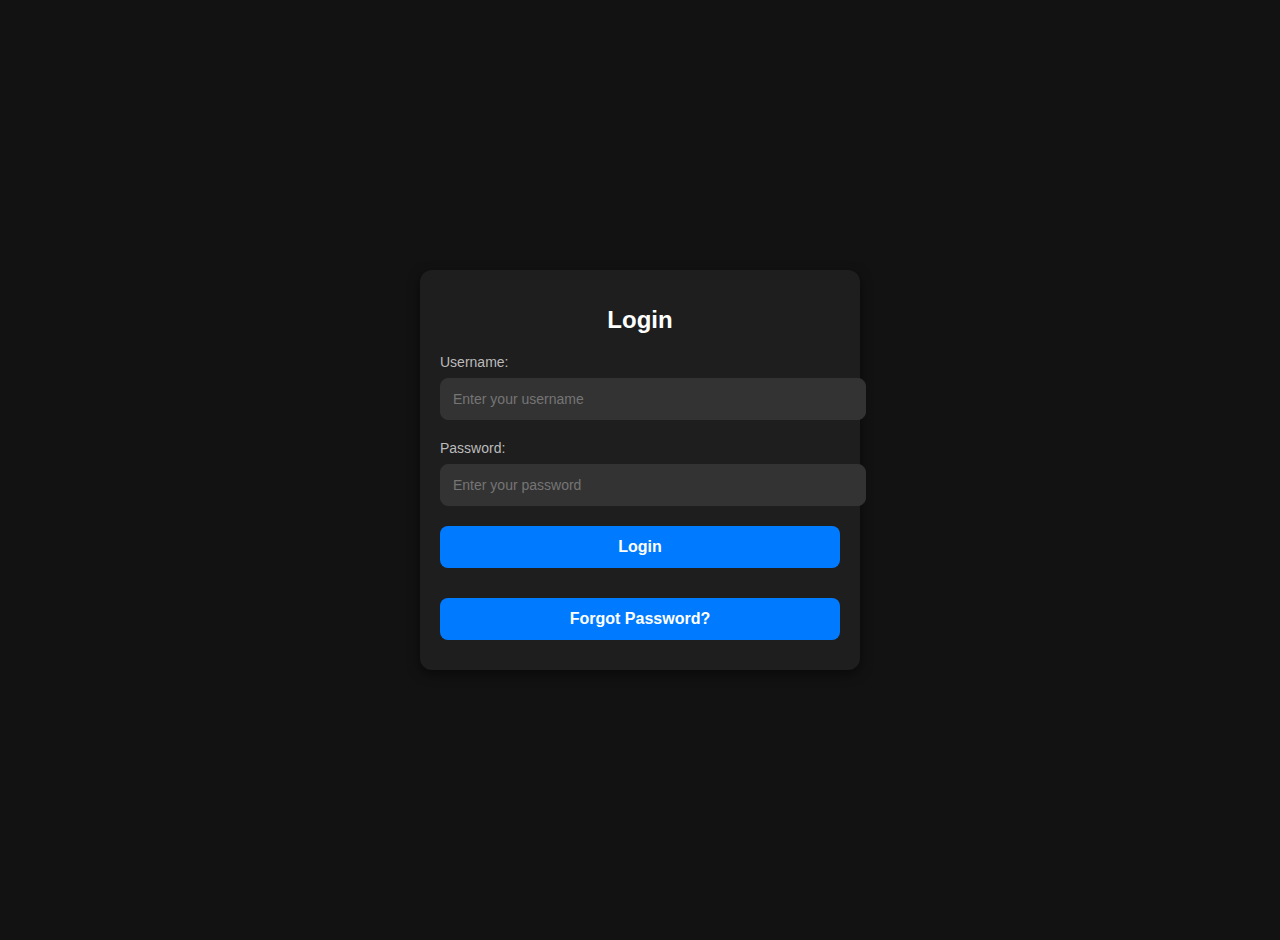
==== index.html @ 1c436465 "Initial commit" ====
<!DOCTYPE html>
<html lang="en">

<head>
    <meta charset="UTF-8">
    <meta name="viewport" content="width=device-width, initial-scale=1.0">
    <title>KTApp - Login</title>
    <link rel="stylesheet" href="css/styles.css">
</head>

<body>
    <div class="container">
        <h1>Login</h1>
        <form id="loginForm">
            <div class="form-group">
                <label for="username">Username:</label>
                <input type="text" id="username" name="username" placeholder="Enter your username" required>
            </div>
            <div class="form-group">
                <label for="password">Password:</label>
                <input type="password" id="password" name="password" placeholder="Enter your password" required>
            </div>
            <button type="submit">Login</button>
            <div id="status"></div>
        </form>
        <button id="resetPassword">Forgot Password?</button>
        <div id="resetForm" style="display: none;">
            <form id="otpForm">
                <div class="form-group">
                    <label for="otpUsername">Username:</label>
                    <input type="text" id="otpUsername" name="otpUsername" placeholder="Enter your username" required>
                </div>
                <button type="submit">Send OTP</button>
                <div id="otpStatus"></div>
            </form>
            <form id="newPasswordForm" style="display: none;">
                <div class="form-group">
                    <label for="otp">OTP:</label>
                    <input type="text" id="otp" name="otp" placeholder="Enter the OTP" required>
                </div>
                <div class="form-group">
                    <label for="newPassword">New Password:</label>
                    <input type="password" id="newPassword" name="newPassword" placeholder="Enter your new password"
                        required>
                </div>
                <button type="submit">Reset Password</button>
                <div id="newPasswordStatus"></div>
            </form>
        </div>
    </div>
    <script src="js/script.js"></script>
</body>

</html>
---- css/styles.css ----
/* General Styles */
body {
    font-family: -apple-system, BlinkMacSystemFont, "Segoe UI", Roboto, "Helvetica Neue", Arial, sans-serif;
    background-color: #121212;
    color: #E0E0E0;
    display: flex;
    justify-content: center;
    align-items: center;
    height: 100vh;
    margin: 0;
    padding: 20px;
}

.container {
    background-color: #1E1E1E;
    padding: 20px;
    border-radius: 12px;
    box-shadow: 0 4px 12px rgba(0, 0, 0, 0.5);
    width: 100%;
    max-width: 400px;
    margin: 10px;
}

h1 {
    font-size: 24px;
    font-weight: 600;
    margin-bottom: 20px;
    text-align: center;
    color: #FFFFFF;
}

.form-group {
    margin-bottom: 20px;
}

label {
    display: block;
    margin-bottom: 8px;
    font-size: 14px;
    color: #BBBBBB;
}

input {
    width: 100%;
    padding: 12px;
    border: 1px solid #333;
    border-radius: 8px;
    font-size: 14px;
    background-color: #333;
    color: #E0E0E0;
}

button {
    width: 100%;
    padding: 12px;
    background-color: #007bff;
    color: white;
    border: none;
    border-radius: 8px;
    cursor: pointer;
    font-size: 16px;
    font-weight: 600;
    transition: background-color 0.3s ease;
    margin-bottom: 10px;
}

button:hover {
    background-color: #0056b3;
}

#status {
    margin-top: 20px;
    text-align: center;
    font-size: 14px;
    color: red;
}

.employee h2,
.year h3,
.month h4,
.day h5 {
    cursor: pointer;
    padding: 10px;
    border: 1px solid #333;
    margin: 5px 0;
    background-color: #333;
    color: #E0E0E0;
    border-radius: 8px;
}

.employee h2:hover,
.year h3:hover,
.month h4:hover,
.day h5:hover {
    background-color: #444;
}

p {
    margin: 5px 0;
}

table {
    width: 100%;
    border-collapse: collapse;
    margin-bottom: 20px;
}

table,
th,
td {
    border: 1px solid #333;
}

th,
td {
    padding: 10px;
    text-align: left;
}

th {
    background-color: #333;
    color: #E0E0E0;
}

td {
    background-color: #1E1E1E;
}

/* Grid and Table Enhancements */
.grid-container {
    display: grid;
    grid-template-columns: repeat(auto-fit, minmax(200px, 1fr));
    gap: 10px;
}

.grid-item {
    background-color: #1E1E1E;
    padding: 20px;
    border-radius: 8px;
    box-shadow: 0 4px 8px rgba(0, 0, 0, 0.3);
}

.table-responsive {
    overflow-x: auto;
}

@media (max-width: 600px) {
    .container {
        width: 100%;
        padding: 15px;
    }

    input,
    button {
        padding: 10px;
    }

    h1 {
        font-size: 20px;
    }
}
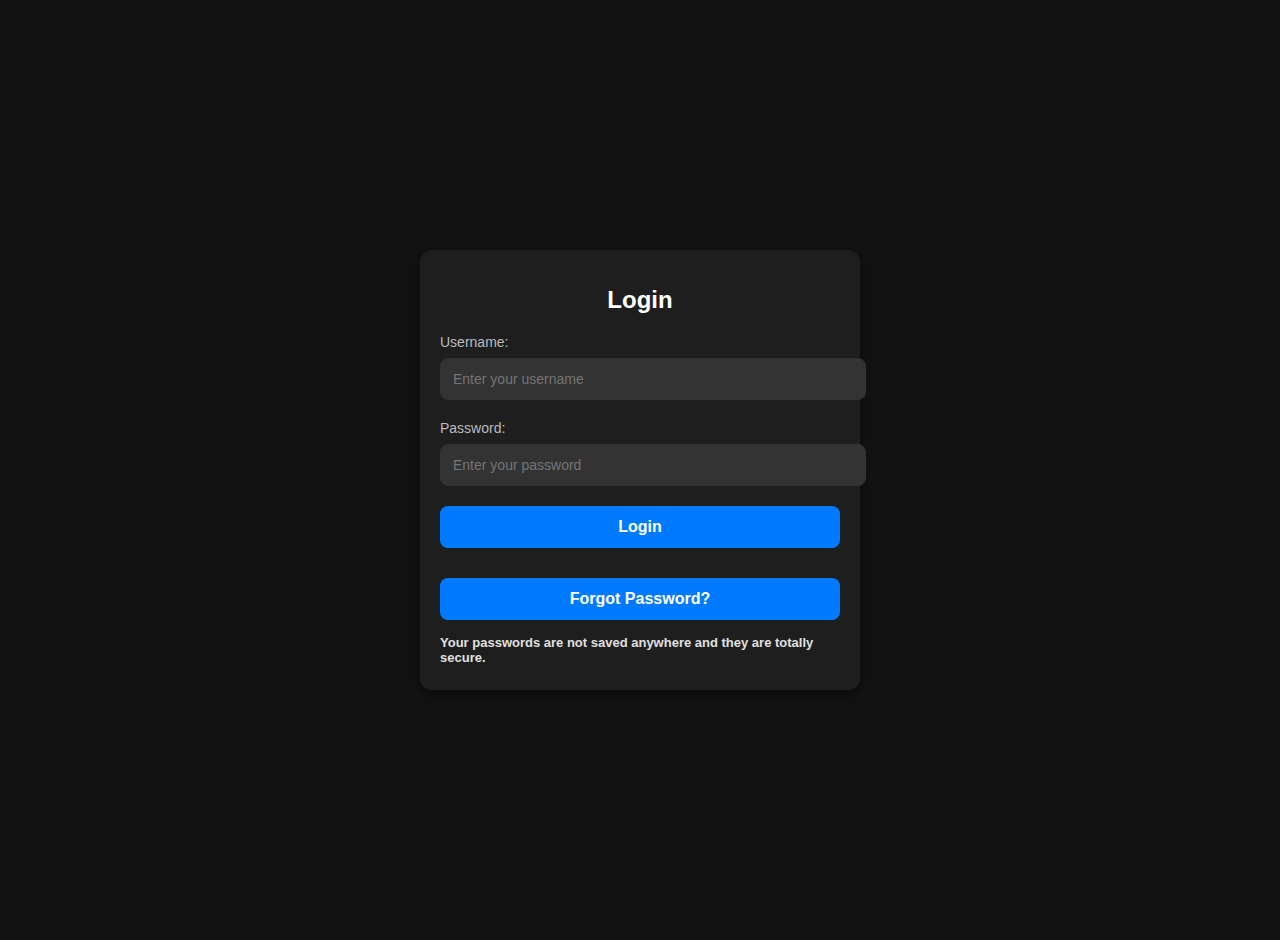
==== commit 48502fba: "Initial commit" ====
--- a/index.html
+++ b/index.html
@@ -47,6 +47,8 @@
                 <div id="newPasswordStatus"></div>
             </form>
         </div>
+        <p style="font-size: small; font-weight: bold;">Your passwords are not saved anywhere and they are totally
+            secure.</p>
     </div>
     <script src="js/script.js"></script>
 </body>
